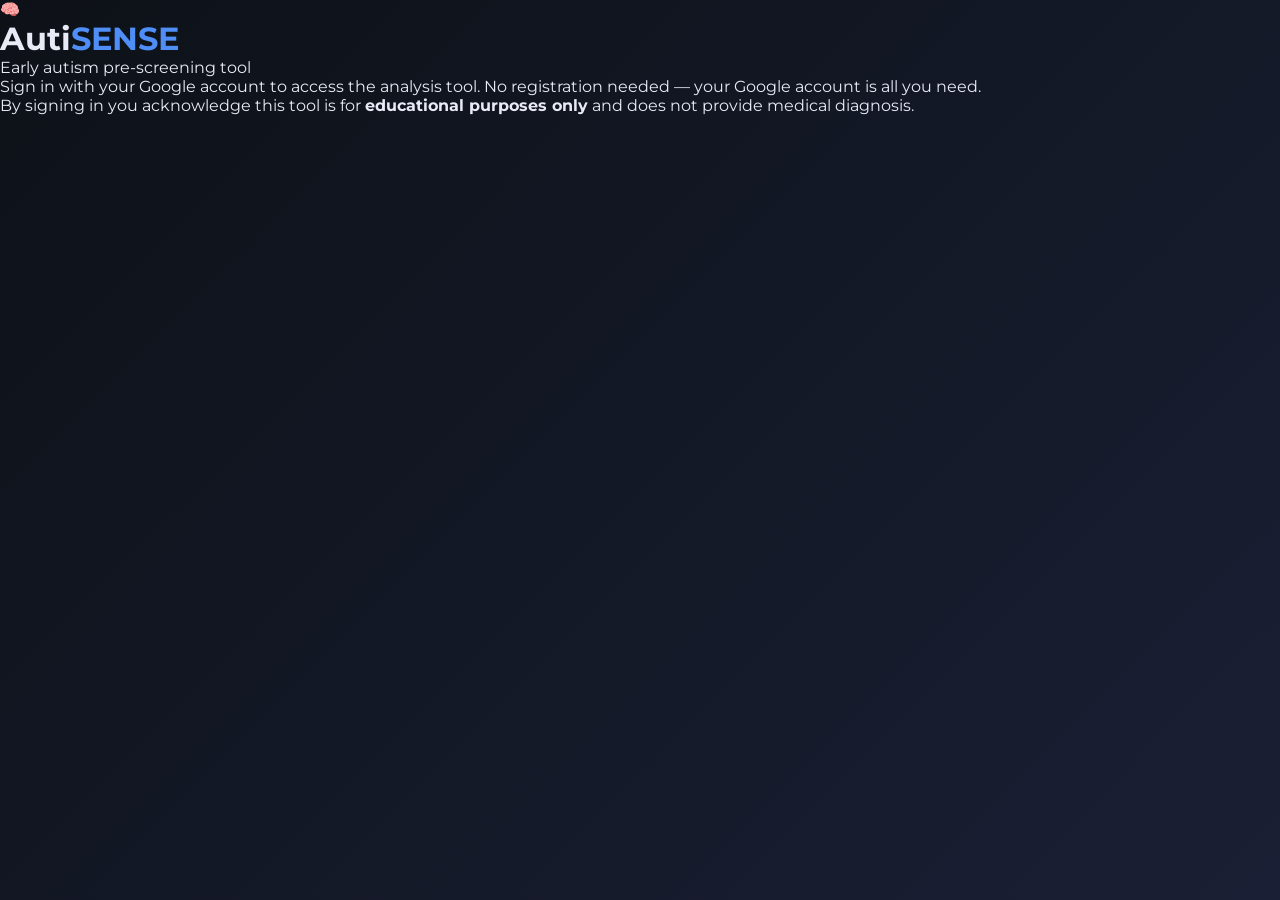
==== frontend/login.html @ 1679111f "Login and Authentication" ====
<!DOCTYPE html>
<html lang="en">
<head>
  <meta charset="UTF-8" />
  <meta name="viewport" content="width=device-width, initial-scale=1.0" />
  <title>Sign In — AutiSENSE</title>
  <link rel="preconnect" href="https://fonts.googleapis.com" />
  <link rel="preconnect" href="https://fonts.gstatic.com" crossorigin />
  <link href="https://fonts.googleapis.com/css2?family=Montserrat:wght@300;400;500;600;700;800&display=swap" rel="stylesheet" />
  <link rel="stylesheet" href="style.css" />
</head>
<body class="login-body">

  <div class="login-page">

    <!-- Floating background orbs -->
    <div class="orb orb-1"></div>
    <div class="orb orb-2"></div>

    <div class="login-card">

      <!-- Logo -->
      <div class="login-logo">
        <span class="login-logo-icon">🧠</span>
        <h1>Auti<span class="logo-accent">SENSE</span></h1>
      </div>

      <p class="login-tagline">Early autism pre-screening tool</p>

      <div class="login-divider"></div>

      <p class="login-desc">
        Sign in with your Google account to access the analysis tool.
        No registration needed — your Google account is all you need.
      </p>

      <!-- Google Sign-In button rendered here by GIS -->
      <div id="googleSignInDiv" class="google-signin-wrapper"></div>

      <!-- Error feedback -->
      <p id="loginError" class="login-error hidden"></p>

      <p class="login-footer">
        By signing in you acknowledge this tool is for
        <strong>educational purposes only</strong> and does not
        provide medical diagnosis.
      </p>

    </div>
  </div>

  <!-- Google Identity Services must load before auth.js -->
  <script src="https://accounts.google.com/gsi/client"></script>
  <script src="auth.js"></script>
</body>
</html>
---- frontend/style.css ----
/* ============================================================
   style.css — Autism Risk Analysis Web App  (redesign)
   ============================================================ */

/* ── Design tokens ──────────────────────────────────────────── */
:root {
  --bg-from:        #0d1117;
  --bg-to:          #1a1f35;
  --surface:        rgba(255, 255, 255, 0.05);
  --surface-hover:  rgba(255, 255, 255, 0.08);
  --border:         rgba(255, 255, 255, 0.09);
  --border-strong:  rgba(255, 255, 255, 0.18);
  --text-primary:   #e8eaf6;
  --text-secondary: rgba(232, 234, 246, 0.55);
  --accent:         #4f8ef7;
  --accent-2:       #6c63ff;
  --low:            #00e676;
  --medium:         #ffca28;
  --high:           #ff5252;
  --radius-lg:      20px;
  --radius-md:      12px;
  --radius-sm:      8px;
  --shadow:         0 8px 40px rgba(0, 0, 0, 0.45);
}

/* ── Reset ──────────────────────────────────────────────────── */
*, *::before, *::after {
  box-sizing: border-box;
  margin: 0;
  padding: 0;
}

/* ── Base ───────────────────────────────────────────────────── */
body {
  font-family: 'Montserrat', sans-serif;
  background: linear-gradient(135deg, var(--bg-from) 0%, var(--bg-to) 100%);
  background-attachment: fixed;
  min-height: 100vh;
  color: var(--text-primary);
}

/* ── Page shell ─────────────────────────────────────────────── */
.page {
  min-height: 100vh;
  display: flex;
  flex-direction: column;
}

/* ═══════════════════════════════════════════════════════════
   HEADER
   ═══════════════════════════════════════════════════════════ */
.header {
  padding: 1rem 2rem;
  background: rgba(13, 17, 23, 0.75);
  backdrop-filter: blur(20px);
  -webkit-backdrop-filter: blur(20px);
  border-bottom: 1px solid var(--border);
  position: sticky;
  top: 0;
  z-index: 100;
}

.header-inner {
  max-width: 1140px;
  margin: 0 auto;
  display: flex;
  align-items: center;
  justify-content: space-between;
  gap: 1rem;
  flex-wrap: wrap;
}

.logo {
  display: flex;
  align-items: center;
  gap: 0.85rem;
}

.logo-icon { font-size: 2rem; line-height: 1; }

.logo h1 {
  font-size: 1.45rem;
  font-weight: 800;
  letter-spacing: -0.5px;
  color: var(--text-primary);
  line-height: 1.1;
}

.logo-accent { color: var(--accent); }

.tagline {
  font-size: 0.68rem;
  font-weight: 500;
  letter-spacing: 0.8px;
  text-transform: uppercase;
  color: var(--text-secondary);
  margin-top: 3px;
}

.disclaimer-pill {
  font-size: 0.72rem;
  font-weight: 600;
  color: var(--medium);
  background: rgba(255, 202, 40, 0.1);
  border: 1px solid rgba(255, 202, 40, 0.25);
  border-radius: 50px;
  padding: 0.4rem 1rem;
  letter-spacing: 0.3px;
  white-space: nowrap;
}

/* ═══════════════════════════════════════════════════════════
   WORKSPACE  (two-column grid)
   ═══════════════════════════════════════════════════════════ */
.workspace {
  flex: 1;
  max-width: 1140px;
  width: 100%;
  margin: 2rem auto;
  padding: 0 2rem 2rem;
  display: grid;
  grid-template-columns: 1fr 1fr;
  gap: 1.5rem;
  align-items: start;
}

/* ═══════════════════════════════════════════════════════════
   PANEL  (glass card)
   ═══════════════════════════════════════════════════════════ */
.panel {
  background: var(--surface);
  backdrop-filter: blur(24px);
  -webkit-backdrop-filter: blur(24px);
  border: 1px solid var(--border);
  border-radius: var(--radius-lg);
  padding: 1.75rem;
  box-shadow: var(--shadow);
}

.panel-header h2 {
  font-size: 1.05rem;
  font-weight: 700;
  letter-spacing: 0.3px;
  color: var(--text-primary);
}

.panel-sub {
  font-size: 0.72rem;
  color: var(--text-secondary);
  margin-top: 0.25rem;
  margin-bottom: 1.25rem;
  letter-spacing: 0.2px;
}

/* ═══════════════════════════════════════════════════════════
   DROP ZONE
   ═══════════════════════════════════════════════════════════ */
#imageInput { display: none; }

.drop-zone {
  display: block;
  border: 2px dashed var(--border-strong);
  border-radius: var(--radius-md);
  background: rgba(255, 255, 255, 0.02);
  min-height: 210px;
  cursor: pointer;
  overflow: hidden;
  transition: border-color 0.25s ease, background 0.25s ease;
}

.drop-zone:hover,
.drop-zone.drag-over {
  border-color: var(--accent);
  background: rgba(79, 142, 247, 0.07);
}

.drop-zone-inner {
  display: flex;
  flex-direction: column;
  align-items: center;
  justify-content: center;
  gap: 0.65rem;
  min-height: 210px;
  padding: 2rem;
}

.drop-icon   { font-size: 2.4rem; }
.drop-text   {
  font-size: 0.83rem;
  font-weight: 500;
  color: var(--text-secondary);
  text-align: center;
}

/* Preview inside drop zone */
.preview-wrapper {
  display: flex;
  flex-direction: column;
  align-items: center;
  gap: 0.5rem;
  padding: 1rem;
}

.preview-wrapper img {
  max-width: 100%;
  max-height: 240px;
  border-radius: var(--radius-md);
  object-fit: contain;
  box-shadow: 0 4px 20px rgba(0, 0, 0, 0.4);
}

.file-name {
  font-size: 0.7rem;
  color: var(--text-secondary);
  word-break: break-all;
  text-align: center;
}

/* ═══════════════════════════════════════════════════════════
   BUTTONS
   ═══════════════════════════════════════════════════════════ */
.btn {
  display: inline-flex;
  align-items: center;
  justify-content: center;
  gap: 0.5rem;
  font-family: 'Montserrat', sans-serif;
  font-weight: 700;
  letter-spacing: 0.4px;
  border: none;
  border-radius: var(--radius-md);
  cursor: pointer;
  transition: transform 0.18s ease, box-shadow 0.2s ease, opacity 0.2s ease;
}

.btn:hover:not(:disabled) {
  transform: translateY(-2px);
  box-shadow: 0 8px 24px rgba(0, 0, 0, 0.35);
}

.btn:active:not(:disabled) { transform: translateY(0); }

.btn:disabled,
.btn[aria-disabled="true"] {
  opacity: 0.35;
  cursor: not-allowed;
}

/* Analyse */
.btn-analyze {
  width: 100%;
  margin-top: 1.1rem;
  padding: 0.9rem 1.25rem;
  font-size: 0.9rem;
  background: linear-gradient(135deg, var(--accent) 0%, var(--accent-2) 100%);
  color: #fff;
  box-shadow: 0 4px 18px rgba(79, 142, 247, 0.35);
}

.btn-analyze:hover:not(:disabled) {
  box-shadow: 0 8px 28px rgba(79, 142, 247, 0.55);
}

/* Reset */
.btn-reset {
  width: 100%;
  margin-top: 1.25rem;
  padding: 0.75rem 1.25rem;
  font-size: 0.85rem;
  background: rgba(255, 255, 255, 0.07);
  color: var(--text-primary);
  border: 1px solid var(--border-strong);
}

.btn-reset:hover:not(:disabled) {
  background: rgba(255, 255, 255, 0.13);
}

/* ═══════════════════════════════════════════════════════════
   ERROR MESSAGE
   ═══════════════════════════════════════════════════════════ */
.error-message {
  margin-top: 0.75rem;
  background: rgba(255, 82, 82, 0.08);
  border: 1px solid rgba(255, 82, 82, 0.3);
  border-left: 3px solid var(--high);
  border-radius: var(--radius-sm);
  padding: 0.7rem 0.9rem;
  font-size: 0.8rem;
  font-weight: 500;
  color: #ff8a80;
  line-height: 1.5;
}

/* ═══════════════════════════════════════════════════════════
   RESULT PANEL  — shared state wrapper
   ═══════════════════════════════════════════════════════════ */
.result-state {
  display: flex;
  flex-direction: column;
  align-items: center;
  text-align: center;
}

/* ── Idle state ─────────────────────────────────────────────── */
.idle-state {
  padding: 2.5rem 1rem;
  gap: 0.9rem;
}

.idle-illustration {
  position: relative;
  width: 95px;
  height: 95px;
  display: flex;
  align-items: center;
  justify-content: center;
  margin-bottom: 0.5rem;
}

.idle-ring {
  position: absolute;
  inset: 0;
  border-radius: 50%;
  border: 2px dashed rgba(79, 142, 247, 0.35);
  animation: idleSpin 14s linear infinite;
}

@keyframes idleSpin { to { transform: rotate(360deg); } }

.idle-icon { font-size: 2.6rem; position: relative; z-index: 1; }

.idle-state h3 {
  font-size: 1.05rem;
  font-weight: 700;
  color: var(--text-primary);
}

.idle-state p {
  font-size: 0.8rem;
  color: var(--text-secondary);
  line-height: 1.65;
  max-width: 260px;
}

.idle-state strong { color: var(--text-primary); }

/* ── Loading state ──────────────────────────────────────────── */
.loading-state {
  padding: 2.5rem 1rem;
  gap: 1.25rem;
}

.spinner-ring {
  width: 64px;
  height: 64px;
}

.spinner-ring svg {
  width: 100%;
  height: 100%;
  animation: spinRing 0.9s linear infinite;
  transform-origin: center;
}

.spinner-ring circle {
  fill: none;
  stroke: var(--accent);
  stroke-width: 5;
  stroke-linecap: round;
  stroke-dasharray: 160;
  stroke-dashoffset: 40;
}

@keyframes spinRing { to { transform: rotate(360deg); } }

.loading-state p {
  font-size: 0.875rem;
  font-weight: 500;
  color: var(--text-secondary);
  letter-spacing: 0.3px;
}

/* ── Result content ─────────────────────────────────────────── */
.result-content {
  align-items: stretch;
  text-align: center;
  gap: 0;
  animation: fadeSlideIn 0.45s ease both;
}

@keyframes fadeSlideIn {
  from { opacity: 0; transform: translateY(18px); }
  to   { opacity: 1; transform: translateY(0); }
}

.result-content .panel-header {
  text-align: left;
  margin-bottom: 1.25rem;
}

/* SVG Score ring */
.score-ring-wrapper {
  position: relative;
  width: 155px;
  height: 155px;
  margin: 0 auto 1.25rem;
}

.score-ring {
  width: 100%;
  height: 100%;
  transform: rotate(-90deg);
}

.ring-track {
  fill: none;
  stroke: rgba(255, 255, 255, 0.08);
  stroke-width: 10;
}

.ring-fill {
  fill: none;
  stroke: var(--accent);
  stroke-width: 10;
  stroke-linecap: round;
  stroke-dasharray: 314.16;
  stroke-dashoffset: 314.16;
  transition: stroke-dashoffset 1.2s cubic-bezier(0.4, 0, 0.2, 1),
              stroke 0.5s ease;
}

.score-center {
  position: absolute;
  inset: 0;
  display: flex;
  flex-direction: column;
  align-items: center;
  justify-content: center;
  gap: 2px;
}

.score-number {
  font-size: 1.95rem;
  font-weight: 800;
  line-height: 1;
  color: var(--text-primary);
}

.score-center small {
  font-size: 0.6rem;
  font-weight: 600;
  letter-spacing: 1px;
  text-transform: uppercase;
  color: var(--text-secondary);
}

/* Risk badge */
.risk-badge {
  display: inline-block;
  font-size: 0.78rem;
  font-weight: 800;
  letter-spacing: 2.5px;
  text-transform: uppercase;
  padding: 0.45rem 2rem;
  border-radius: 50px;
  margin: 0 auto 1.5rem;
  animation: badgePop 0.4s 0.25s cubic-bezier(0.34, 1.56, 0.64, 1) both;
}

@keyframes badgePop {
  from { transform: scale(0.65); opacity: 0; }
  to   { transform: scale(1);    opacity: 1; }
}

.risk-badge[data-level="Low"] {
  background: rgba(0, 230, 118, 0.1);
  color: var(--low);
  border: 1px solid rgba(0, 230, 118, 0.35);
  box-shadow: 0 0 18px rgba(0, 230, 118, 0.18);
}

.risk-badge[data-level="Medium"] {
  background: rgba(255, 202, 40, 0.1);
  color: var(--medium);
  border: 1px solid rgba(255, 202, 40, 0.35);
  box-shadow: 0 0 18px rgba(255, 202, 40, 0.18);
}

.risk-badge[data-level="High"] {
  background: rgba(255, 82, 82, 0.1);
  color: var(--high);
  border: 1px solid rgba(255, 82, 82, 0.35);
  box-shadow: 0 0 18px rgba(255, 82, 82, 0.18);
}

/* Result rows */
.result-rows {
  border-top: 1px solid var(--border);
  text-align: left;
}

.result-row {
  display: flex;
  justify-content: space-between;
  align-items: center;
  padding: 0.7rem 0;
  border-bottom: 1px solid var(--border);
  animation: rowSlide 0.35s ease both;
}

.result-row:nth-child(1) { animation-delay: 0.08s; }
.result-row:nth-child(2) { animation-delay: 0.16s; }
.result-row:nth-child(3) { animation-delay: 0.24s; }

@keyframes rowSlide {
  from { opacity: 0; transform: translateX(10px); }
  to   { opacity: 1; transform: translateX(0); }
}

.result-label {
  font-size: 0.72rem;
  font-weight: 600;
  color: var(--text-secondary);
  text-transform: uppercase;
  letter-spacing: 0.6px;
}

.result-value {
  font-size: 0.88rem;
  font-weight: 700;
  color: var(--text-primary);
}

.model-source {
  font-family: 'Courier New', monospace;
  font-size: 0.78rem;
  color: var(--accent);
}

.api-disclaimer {
  margin-top: 1.2rem;
  font-size: 0.7rem;
  color: var(--text-secondary);
  font-style: italic;
  line-height: 1.55;
  text-align: center;
}

/* ═══════════════════════════════════════════════════════════
   UTILITY
   ═══════════════════════════════════════════════════════════ */
.hidden { display: none !important; }

/* ═══════════════════════════════════════════════════════════
   RESPONSIVE
   ═══════════════════════════════════════════════════════════ */
@media (max-width: 820px) {
  .workspace {
    grid-template-columns: 1fr;
    padding: 0 1.25rem 1.5rem;
    margin: 1.25rem auto;
  }
}

@media (max-width: 520px) {
  .header { padding: 0.85rem 1rem; }
  .logo h1 { font-size: 1.2rem; }
  .disclaimer-pill { font-size: 0.65rem; padding: 0.35rem 0.75rem; }
  .panel { padding: 1.25rem; }
}
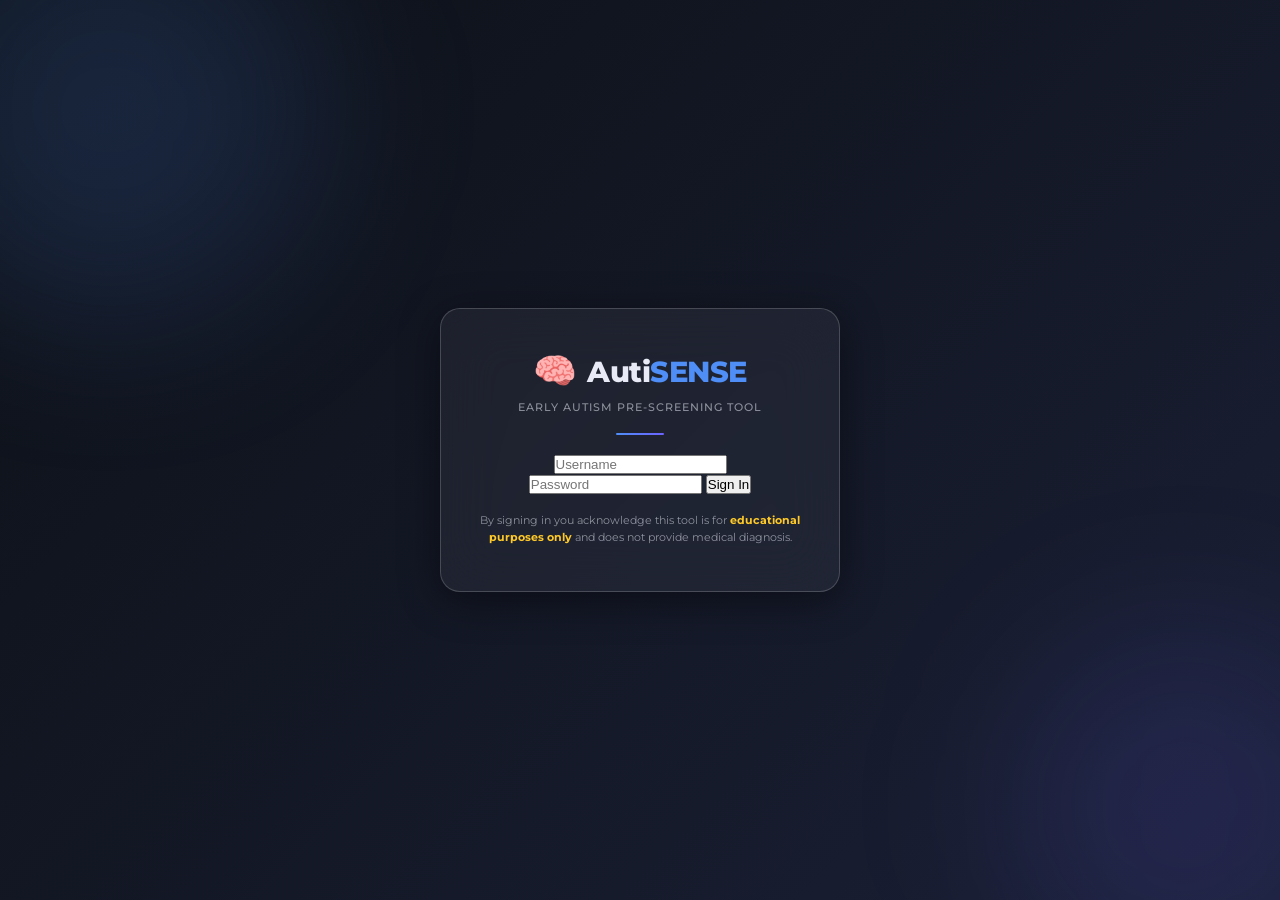
==== commit cfa6ee06: "Update login.html" ====
--- a/frontend/login.html
+++ b/frontend/login.html
@@ -29,13 +29,12 @@
 
       <div class="login-divider"></div>
 
-      <p class="login-desc">
-        Sign in with your Google account to access the analysis tool.
-        No registration needed — your Google account is all you need.
-      </p>
-
-      <!-- Google Sign-In button rendered here by GIS -->
-      <div id="googleSignInDiv" class="google-signin-wrapper"></div>
+      <!-- Login form -->
+      <form id="loginForm" class="login-form" novalidate>
+        <input type="text" id="loginUser" class="login-input" placeholder="Username" autocomplete="username" />
+        <input type="password" id="loginPass" class="login-input" placeholder="Password" autocomplete="current-password" />
+        <button type="submit" class="login-btn">Sign In</button>
+      </form>
 
       <!-- Error feedback -->
       <p id="loginError" class="login-error hidden"></p>
@@ -49,8 +48,6 @@
     </div>
   </div>
 
-  <!-- Google Identity Services must load before auth.js -->
-  <script src="https://accounts.google.com/gsi/client"></script>
   <script src="auth.js"></script>
 </body>
 </html>
--- a/frontend/style.css
+++ b/frontend/style.css
@@ -547,9 +547,188 @@
   text-align: center;
 }
 
-/* ═══════════════════════════════════════════════════════════
-   UTILITY
-   ═══════════════════════════════════════════════════════════ */
+.header-right {
+  display: flex;
+  align-items: center;
+  gap: 1rem;
+  flex-wrap: wrap;
+}
+
+/* ── User info (avatar + name + logout) ─────────────────────── */
+.user-info {
+  display: flex;
+  align-items: center;
+  gap: 0.6rem;
+}
+
+.user-avatar {
+  width: 32px;
+  height: 32px;
+  border-radius: 50%;
+  object-fit: cover;
+  border: 2px solid var(--border-strong);
+}
+
+.user-name {
+  font-size: 0.78rem;
+  font-weight: 600;
+  color: var(--text-primary);
+  max-width: 140px;
+  overflow: hidden;
+  text-overflow: ellipsis;
+  white-space: nowrap;
+}
+
+.btn-logout {
+  padding: 0.35rem 0.9rem;
+  font-size: 0.72rem;
+  background: rgba(255, 82, 82, 0.1);
+  color: var(--high);
+  border: 1px solid rgba(255, 82, 82, 0.3);
+  border-radius: 50px;
+}
+
+.btn-logout:hover:not(:disabled) {
+  background: rgba(255, 82, 82, 0.2);
+  box-shadow: none;
+  transform: none;
+}
+
+/* ═══════════════════════════════════════════════════════════
+   LOGIN PAGE
+   ═══════════════════════════════════════════════════════════ */
+.login-body {
+  display: flex;
+  align-items: center;
+  justify-content: center;
+  min-height: 100vh;
+  overflow: hidden;
+}
+
+.login-page {
+  position: relative;
+  width: 100%;
+  min-height: 100vh;
+  display: flex;
+  align-items: center;
+  justify-content: center;
+  padding: 2rem 1rem;
+}
+
+/* Decorative background orbs */
+.orb {
+  position: fixed;
+  border-radius: 50%;
+  filter: blur(80px);
+  pointer-events: none;
+  z-index: 0;
+}
+
+.orb-1 {
+  width: 420px;
+  height: 420px;
+  background: rgba(79, 142, 247, 0.15);
+  top: -100px;
+  left: -100px;
+}
+
+.orb-2 {
+  width: 350px;
+  height: 350px;
+  background: rgba(108, 99, 255, 0.12);
+  bottom: -80px;
+  right: -80px;
+}
+
+/* Login card */
+.login-card {
+  position: relative;
+  z-index: 1;
+  background: var(--surface);
+  backdrop-filter: blur(28px);
+  -webkit-backdrop-filter: blur(28px);
+  border: 1px solid var(--border-strong);
+  border-radius: var(--radius-lg);
+  padding: 2.75rem 2.25rem;
+  width: 100%;
+  max-width: 400px;
+  box-shadow: var(--shadow);
+  display: flex;
+  flex-direction: column;
+  align-items: center;
+  text-align: center;
+  gap: 0.6rem;
+  animation: fadeSlideIn 0.5s ease both;
+}
+
+/* Logo inside login card */
+.login-logo {
+  display: flex;
+  align-items: center;
+  gap: 0.6rem;
+  margin-bottom: 0.1rem;
+}
+
+.login-logo-icon { font-size: 2.2rem; line-height: 1; }
+
+.login-logo h1 {
+  font-size: 1.8rem;
+  font-weight: 800;
+  letter-spacing: -0.5px;
+  color: var(--text-primary);
+}
+
+.login-tagline {
+  font-size: 0.7rem;
+  font-weight: 500;
+  letter-spacing: 1px;
+  text-transform: uppercase;
+  color: var(--text-secondary);
+}
+
+.login-divider {
+  width: 48px;
+  height: 2px;
+  background: linear-gradient(90deg, var(--accent), var(--accent-2));
+  border-radius: 2px;
+  margin: 0.6rem 0;
+}
+
+.login-desc {
+  font-size: 0.82rem;
+  color: var(--text-secondary);
+  line-height: 1.7;
+  max-width: 300px;
+  margin-bottom: 0.5rem;
+}
+
+/* Wrapper to centre the Google button */
+.google-signin-wrapper {
+  display: flex;
+  justify-content: center;
+  margin: 0.6rem 0;
+}
+
+.login-error {
+  font-size: 0.78rem;
+  font-weight: 600;
+  color: #ff8a80;
+  background: rgba(255, 82, 82, 0.08);
+  border: 1px solid rgba(255, 82, 82, 0.25);
+  border-radius: var(--radius-sm);
+  padding: 0.55rem 1rem;
+  width: 100%;
+}
+
+.login-footer {
+  font-size: 0.68rem;
+  color: var(--text-secondary);
+  line-height: 1.6;
+  margin-top: 0.5rem;
+}
+
+.login-footer strong { color: var(--medium); }
+
 .hidden { display: none !important; }
 
 /* ═══════════════════════════════════════════════════════════
